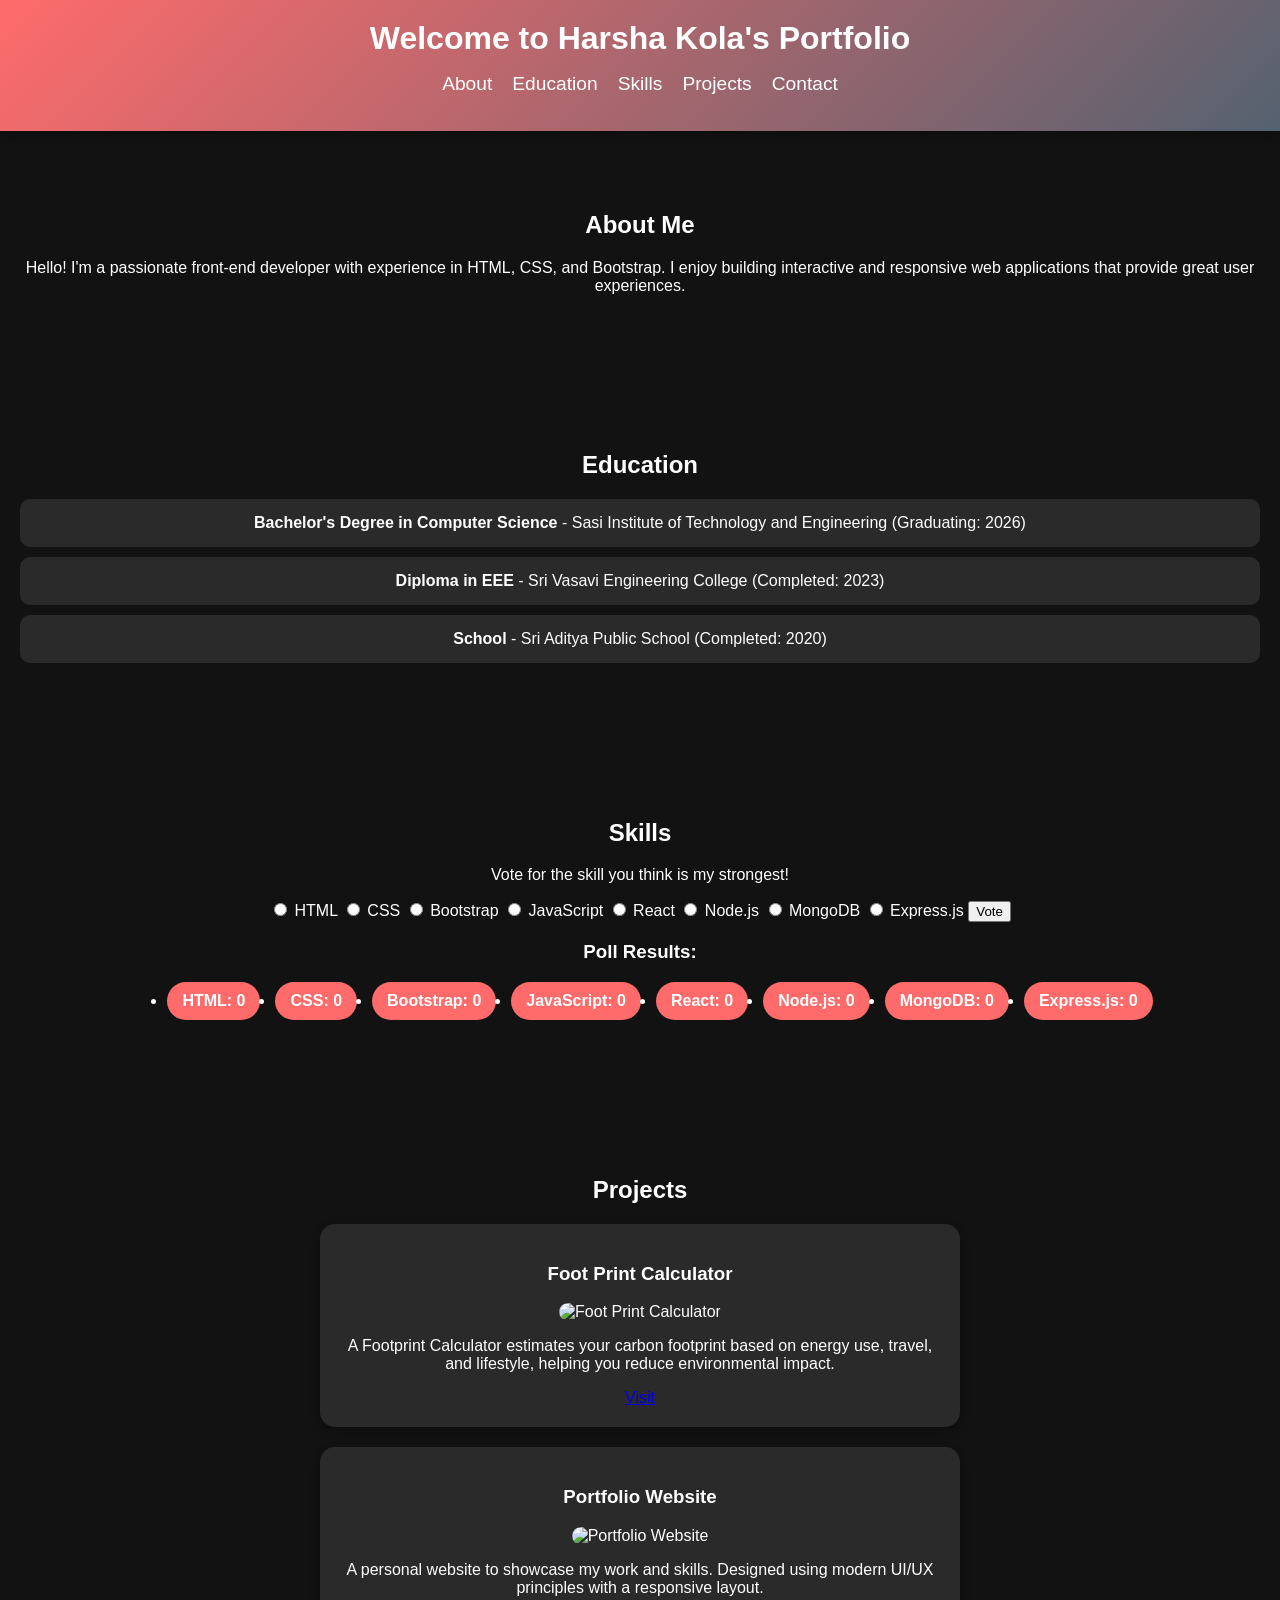
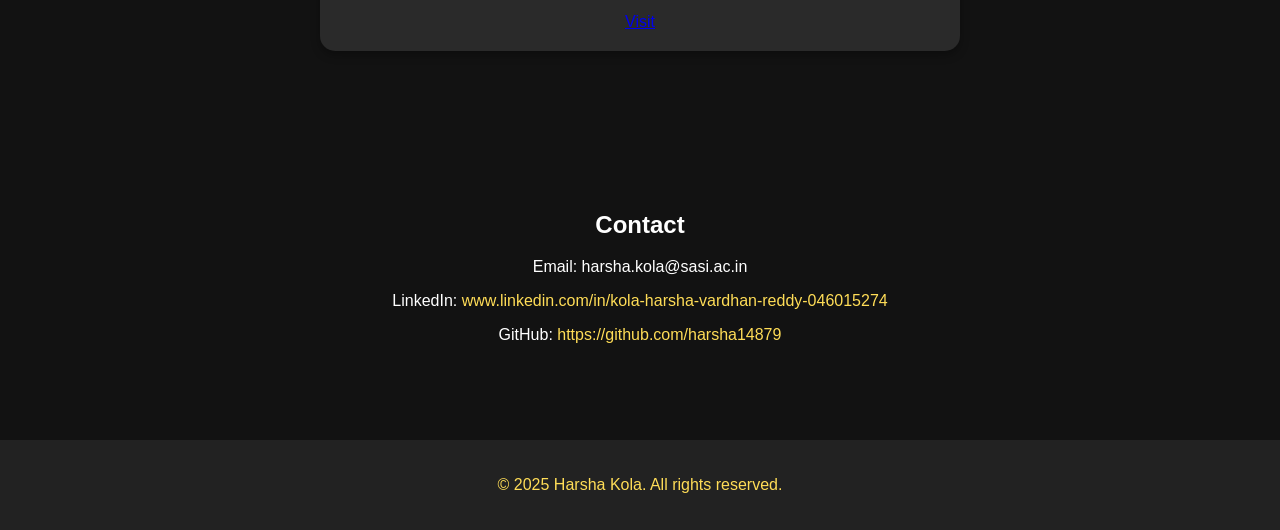
==== index.html @ f5963296 "Rename har1.html to index.html" ====
<!DOCTYPE html>
<html lang="en">
<head>
    <meta charset="UTF-8">
    <meta name="viewport" content="width=device-width, initial-scale=1.0">
    <title>My Portfolio</title>
    <link rel="stylesheet" href="styles.css">
</head>
<body>
    <header>
        <h1>Welcome to Harsha Kola's Portfolio</h1>
        <nav>
            <ul>
                <li><a href="#about">About</a></li>
                <li><a href="#education">Education</a></li>
                <li><a href="#skills">Skills</a></li>
                <li><a href="#projects">Projects</a></li>
                <li><a href="#contact">Contact</a></li>
            </ul>
        </nav>
    </header>
    
    <section id="about">
        <h2>About Me</h2>
        <p>Hello! I'm a passionate front-end developer with experience in HTML, CSS, and Bootstrap. I enjoy building interactive and responsive web applications that provide great user experiences.</p>
    </section>
    
    <section id="education">
        <h2>Education</h2>
        <ul>
            <li><strong>Bachelor's Degree in Computer Science</strong> - Sasi Institute of Technology and Engineering (Graduating: 2026)</li>
            <li><strong>Diploma in EEE</strong> - Sri Vasavi Engineering College (Completed: 2023)</li>
            <li><strong>School</strong> - Sri Aditya Public School (Completed: 2020)</li>
        </ul>
    </section>
    
    <section id="skills">
        <h2>Skills</h2>
        <p>Vote for the skill you think is my strongest!</p>
        <form id="pollForm">
            <label><input type="radio" name="skill" value="HTML"> HTML</label>
            <label><input type="radio" name="skill" value="CSS"> CSS</label>
            <label><input type="radio" name="skill" value="Bootstrap"> Bootstrap</label>
            <label><input type="radio" name="skill" value="JavaScript"> JavaScript</label>
            <label><input type="radio" name="skill" value="React"> React</label>
            <label><input type="radio" name="skill" value="Node.js"> Node.js</label>
            <label><input type="radio" name="skill" value="MongoDB"> MongoDB</label>
            <label><input type="radio" name="skill" value="Express.js"> Express.js</label>
            <button type="button" onclick="submitVote()">Vote</button>
        </form>        

        <h3>Poll Results:</h3>
        <ul id="pollResults">
            <li>HTML: <span id="htmlVotes">0</span></li>
            <li>CSS: <span id="cssVotes">0</span></li>
            <li>Bootstrap: <span id="bootstrapVotes">0</span></li>
            <li>JavaScript: <span id="jsVotes">0</span></li>
            <li>React: <span id="reactVotes">0</span></li>
            <li>Node.js: <span id="nodeVotes">0</span></li>
            <li>MongoDB: <span id="mongoVotes">0</span></li>
            <li>Express.js: <span id="expressVotes">0</span></li>
        </ul>
    </section>

    <section id="projects">
        <h2>Projects</h2>
        <div class="project">
            <h3>Foot Print Calculator</h3>
            <img src="https://www.shutterstock.com/image-vector/green-carbon-footprint-icon-concept-260nw-2359965375.jpg" alt="Foot Print Calculator" class="project-img">
            <p>A Footprint Calculator estimates your carbon footprint based on energy use, travel, and lifestyle, helping you reduce environmental impact.</p>
            <a href="https://harsha14879.github.io/foot-print-calculator/" target="_blank">Visit</a>
        </div>
        <div class="project">
            <h3>Portfolio Website</h3>
            <img src="https://encrypted-tbn0.gstatic.com/images?q=tbn:ANd9GcRYhC1KfwPnVA8dTUyGyoJMf_kJgfexHstLUQ&s" alt="Portfolio Website" class="project-img">
            <p>A personal website to showcase my work and skills. Designed using modern UI/UX principles with a responsive layout.</p>
            <a href="https://harsha14879.github.io/portfolio/" target="_blank">Visit</a>
        </div>
    </section>
    
    <section id="contact">
        <h2>Contact</h2>
        <p>Email: harsha.kola@sasi.ac.in</p>
        <p>LinkedIn: <a href="https://linkedin.com/in/kola-harsha-vardhan-reddy-046015274"> www.linkedin.com/in/kola-harsha-vardhan-reddy-046015274</a></p>
        <p>GitHub: <a href="https://github.com/harsha14879/portfolio"> https://github.com/harsha14879</a></p>
    </section>
    
    <footer>
        <p>&copy; 2025 Harsha Kola. All rights reserved.</p>
    </footer>

    <script>
        let votes = {
            "HTML": 0,
            "CSS": 0,
            "Bootstrap": 0,
            "JavaScript": 0,
            "React": 0,
            "Node.js": 0,
            "MongoDB": 0,
            "Express.js": 0
        };

        function submitVote() {
            let selectedSkill = document.querySelector('input[name="skill"]:checked');
            if (selectedSkill) {
                let skill = selectedSkill.value;
                votes[skill]++;
                updateResults();
            } else {
                alert("Please select a skill to vote!");
            }
        }

        function updateResults() {
            for (let skill in votes) {
                document.getElementById(skill.toLowerCase() + "Votes").textContent = votes[skill];
            }
        }
    </script>
</body>
</html>
---- styles.css ----
/* Global Styles */
body {
    font-family: 'Poppins', sans-serif;
    margin: 0;
    padding: 0;
    background-color: #121212;
    color: #fff;
}

/* Header */
header {
    background: linear-gradient(135deg, #ff6b6b, #556270);
    padding: 20px;
    text-align: center;
    box-shadow: 0 4px 10px rgba(0, 0, 0, 0.3);
}

header h1 {
    margin: 0;
    font-size: 2rem;
    font-weight: bold;
}

/* Navigation */
nav ul {
    list-style: none;
    padding: 0;
    display: flex;
    justify-content: center;
    gap: 20px;
}

nav ul li {
    display: inline;
}

nav ul li a {
    text-decoration: none;
    color: #fff;
    font-size: 1.2rem;
    transition: 0.3s ease-in-out;
}

nav ul li a:hover {
    color: #ffdd57;
}

/* Sections */
section {
    padding: 60px 20px;
    text-align: center;
}

/* About Section */
.profile-img {
    width: 150px;
    height: 150px;
    border-radius: 50%;
    box-shadow: 0 0 15px rgba(255, 255, 255, 0.3);
}

/* Education */
#education ul {
    list-style: none;
    padding: 0;
}

#education li {
    background: rgba(255, 255, 255, 0.1);
    padding: 15px;
    margin: 10px 0;
    border-radius: 10px;
}

/* Skills */
#skills ul {
    display: flex;
    flex-wrap: wrap;
    justify-content: center;
    gap: 15px;
}

#skills li {
    background: #ff6b6b;
    padding: 10px 15px;
    border-radius: 20px;
    font-weight: bold;
}

/* Projects */
.project {
    background: rgba(255, 255, 255, 0.1);
    padding: 20px;
    margin: 20px auto;
    border-radius: 15px;
    max-width: 600px;
    box-shadow: 0 4px 10px rgba(0, 0, 0, 0.3);
    transition: transform 0.3s ease-in-out;
}

.project:hover {
    transform: scale(1.05);
}

.project-img {
    width: 100%;
    border-radius: 10px;
}

/* Contact */
#contact a {
    color: #ffdd57;
    text-decoration: none;
}

#contact a:hover {
    text-decoration: underline;
}

/* Footer */
footer {
    text-align: center;
    padding: 20px;
    background: #222;
    color: #ffdd57;
    margin-top: 20px;
}
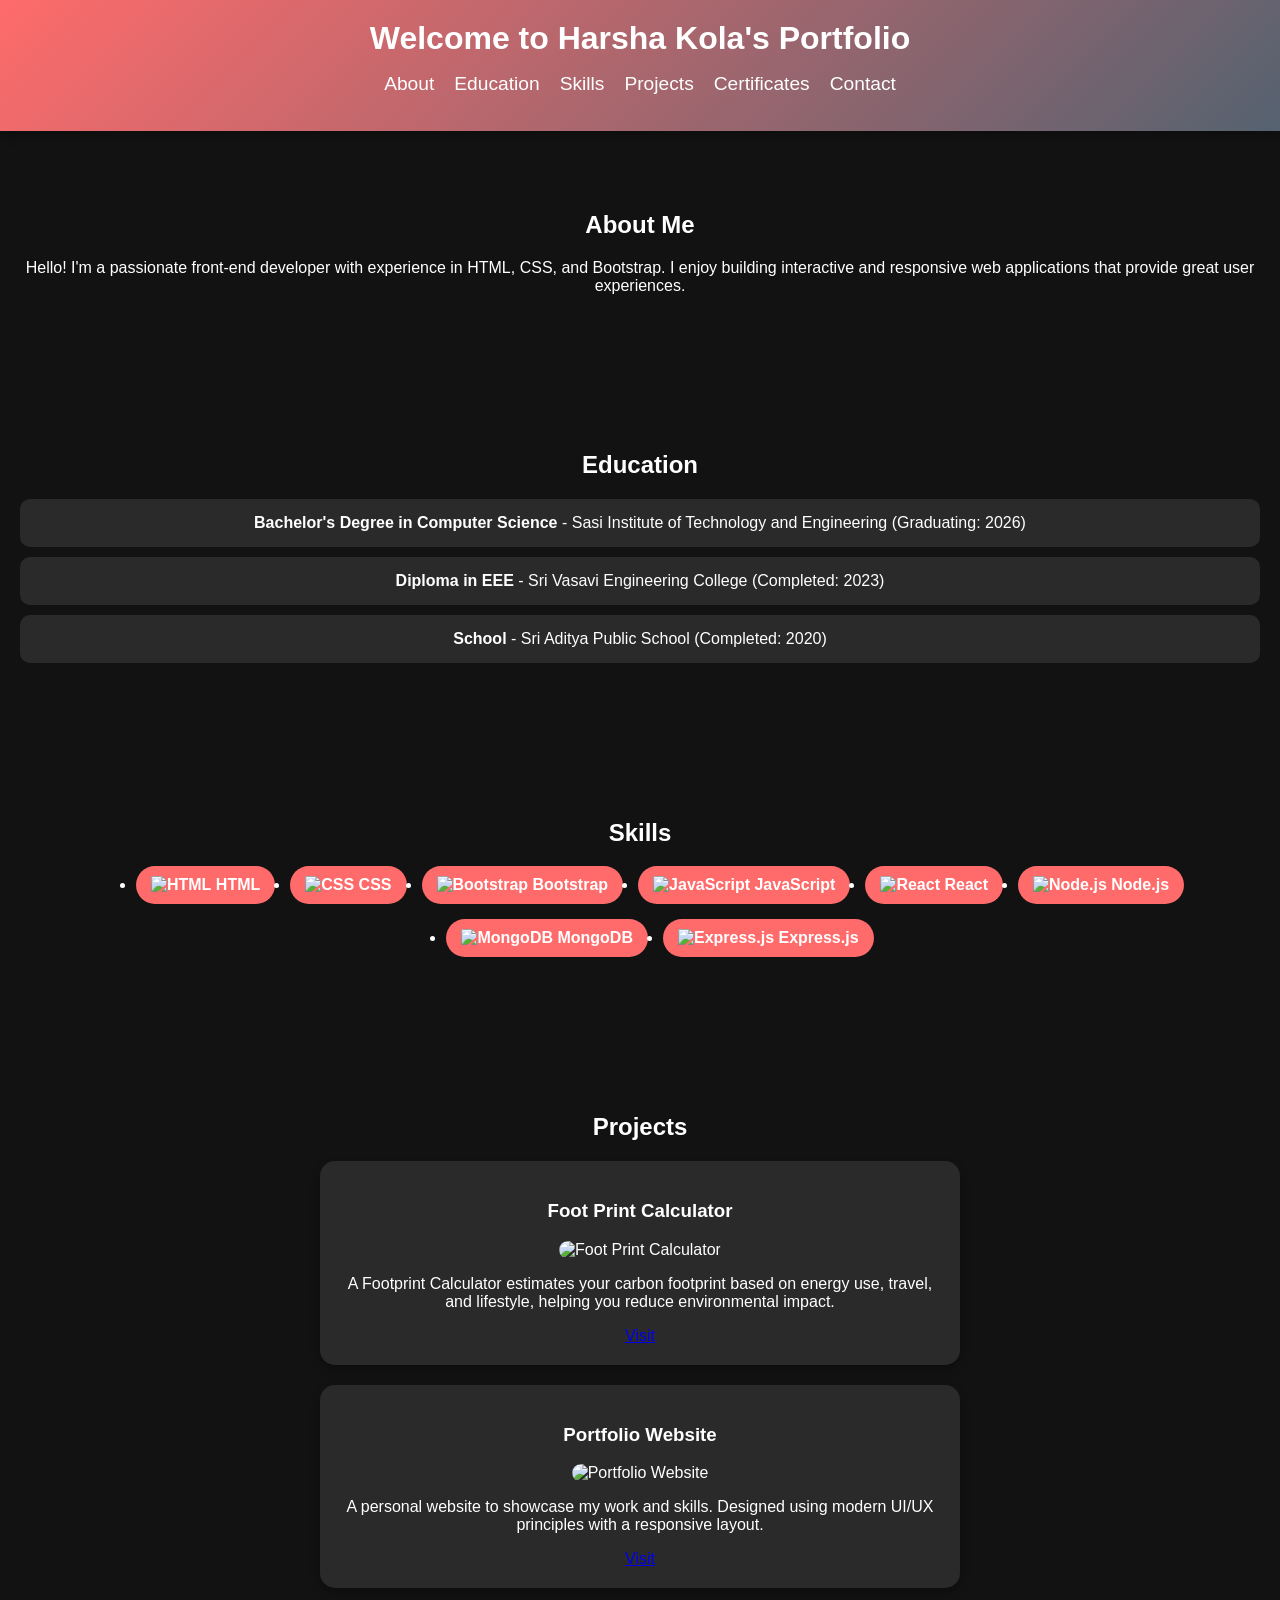
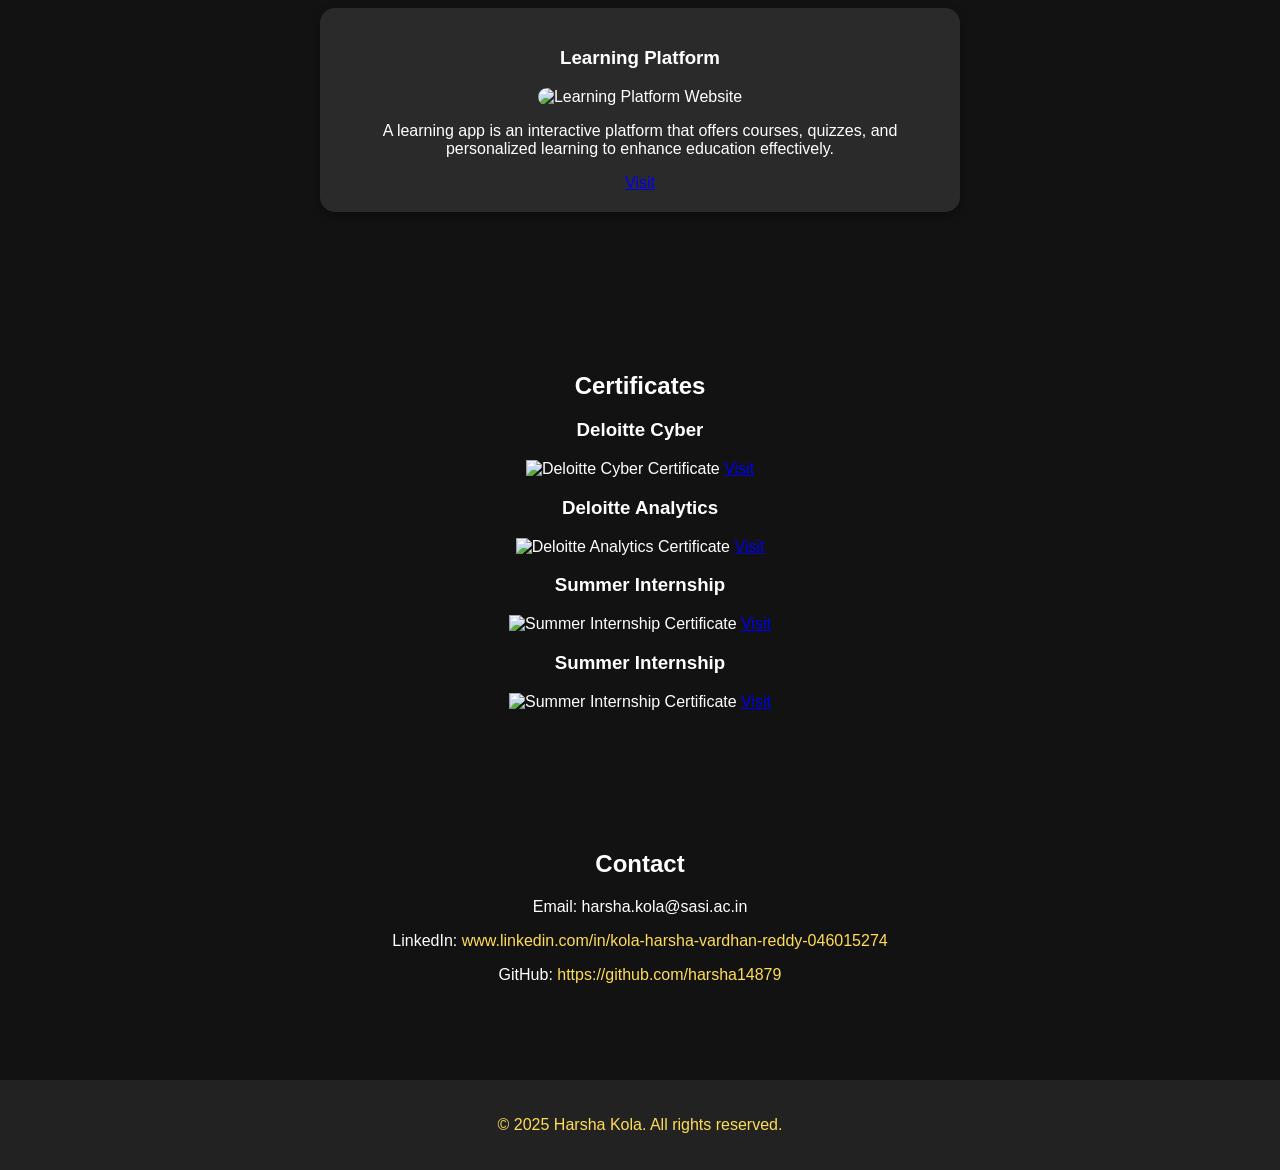
==== commit 43f506fa: "Update index.html" ====
--- a/index.html
+++ b/index.html
@@ -15,16 +15,16 @@
                 <li><a href="#education">Education</a></li>
                 <li><a href="#skills">Skills</a></li>
                 <li><a href="#projects">Projects</a></li>
+                <li><a href="#certificates">Certificates</a></li>
                 <li><a href="#contact">Contact</a></li>
             </ul>
         </nav>
     </header>
-    
     <section id="about">
         <h2>About Me</h2>
-        <p>Hello! I'm a passionate front-end developer with experience in HTML, CSS, and Bootstrap. I enjoy building interactive and responsive web applications that provide great user experiences.</p>
+            <p>Hello! I'm a passionate front-end developer with experience in HTML, CSS, and Bootstrap. I enjoy building interactive and responsive web applications that provide great user experiences.</p>
+        </div>
     </section>
-    
     <section id="education">
         <h2>Education</h2>
         <ul>
@@ -36,29 +36,15 @@
     
     <section id="skills">
         <h2>Skills</h2>
-        <p>Vote for the skill you think is my strongest!</p>
-        <form id="pollForm">
-            <label><input type="radio" name="skill" value="HTML"> HTML</label>
-            <label><input type="radio" name="skill" value="CSS"> CSS</label>
-            <label><input type="radio" name="skill" value="Bootstrap"> Bootstrap</label>
-            <label><input type="radio" name="skill" value="JavaScript"> JavaScript</label>
-            <label><input type="radio" name="skill" value="React"> React</label>
-            <label><input type="radio" name="skill" value="Node.js"> Node.js</label>
-            <label><input type="radio" name="skill" value="MongoDB"> MongoDB</label>
-            <label><input type="radio" name="skill" value="Express.js"> Express.js</label>
-            <button type="button" onclick="submitVote()">Vote</button>
-        </form>        
-
-        <h3>Poll Results:</h3>
-        <ul id="pollResults">
-            <li>HTML: <span id="htmlVotes">0</span></li>
-            <li>CSS: <span id="cssVotes">0</span></li>
-            <li>Bootstrap: <span id="bootstrapVotes">0</span></li>
-            <li>JavaScript: <span id="jsVotes">0</span></li>
-            <li>React: <span id="reactVotes">0</span></li>
-            <li>Node.js: <span id="nodeVotes">0</span></li>
-            <li>MongoDB: <span id="mongoVotes">0</span></li>
-            <li>Express.js: <span id="expressVotes">0</span></li>
+        <ul>
+            <li><img src="https://cdn-icons-png.flaticon.com/128/174/174854.png" alt="HTML" width="24"> HTML</li>
+            <li><img src="https://cdn-icons-png.flaticon.com/128/732/732190.png" alt="CSS" width="24"> CSS</li>
+            <li><img src="https://cdn-icons-png.flaticon.com/128/5968/5968672.png" alt="Bootstrap" width="24"> Bootstrap</li>
+            <li><img src="https://cdn-icons-png.flaticon.com/128/5968/5968292.png" alt="JavaScript" width="24"> JavaScript</li>
+            <li><img src="https://cdn-icons-png.flaticon.com/128/1126/1126012.png" alt="React" width="24"> React</li>
+            <li><img src="https://cdn-icons-png.flaticon.com/128/919/919825.png" alt="Node.js" width="24"> Node.js</li>
+            <li><img src="https://cdn-icons-png.flaticon.com/128/919/919836.png" alt="MongoDB" width="24"> MongoDB</li>
+            <li><img src="https://cdn-icons-png.flaticon.com/128/919/919831.png" alt="Express.js" width="24"> Express.js</li>
         </ul>
     </section>
 
@@ -66,7 +52,7 @@
         <h2>Projects</h2>
         <div class="project">
             <h3>Foot Print Calculator</h3>
-            <img src="https://www.shutterstock.com/image-vector/green-carbon-footprint-icon-concept-260nw-2359965375.jpg" alt="Foot Print Calculator" class="project-img">
+            <img src="https://encrypted-tbn0.gstatic.com/images?q=tbn:ANd9GcSkZ1sYY1RWsCa_be3Pa0Ir2on6LVzsFX6Sag&s" alt="Foot Print Calculator" class="project-img">
             <p>A Footprint Calculator estimates your carbon footprint based on energy use, travel, and lifestyle, helping you reduce environmental impact.</p>
             <a href="https://harsha14879.github.io/foot-print-calculator/" target="_blank">Visit</a>
         </div>
@@ -76,7 +62,42 @@
             <p>A personal website to showcase my work and skills. Designed using modern UI/UX principles with a responsive layout.</p>
             <a href="https://harsha14879.github.io/portfolio/" target="_blank">Visit</a>
         </div>
+        <div class="project">
+            <h3>Learning Platform</h3>
+            <img src="https://img.freepik.com/free-photo/learning-education-ideas-insight-intelligence-study-concept_53876-120116.jpg" alt="Learning Platform Website" class="project-img">
+            <p>A learning app is an interactive platform that offers courses, quizzes, and personalized learning to enhance education effectively.</p>
+            <a href="https://harsha14879.github.io/Learning-platform/" target="_blank">Visit</a>
+        </div>
     </section>
+
+    <section id="certificates">
+        <h2>Certificates</h2>
+        <div class="certificates-container">
+            <div class="certificate">
+                <h3>Deloitte Cyber</h3>
+                <img src="https://encrypted-tbn0.gstatic.com/images?q=tbn:ANd9GcSve8-n3XDbxjbH9qwcifPHAv6G29H_rjuezVRIMdeXqQKHNYSDKbj6HxihZzXVBPsy-yw&usqp=CAU" 
+                     alt="Deloitte Cyber Certificate">
+                <a href="https://ik.imagekit.io/yepz3scok/deloite1.pdf?updatedAt=1741875025317" target="_blank">Visit</a>
+            </div>
+            <div class="certificate">
+                <h3>Deloitte Analytics</h3>
+                <img src="https://encrypted-tbn0.gstatic.com/images?q=tbn:ANd9GcSve8-n3XDbxjbH9qwcifPHAv6G29H_rjuezVRIMdeXqQKHNYSDKbj6HxihZzXVBPsy-yw&usqp=CAU" alt="Deloitte Analytics Certificate">
+                <a href="https://ik.imagekit.io/yepz3scok/deloite2.pdf?updatedAt=1741875517063" target="_blank">Visit</a>
+            </div>
+            <div class="certificate">
+                <h3>Summer Internship</h3>
+                <img src="https://encrypted-tbn0.gstatic.com/images?q=tbn:ANd9GcRz24yD6ezWnslAXcZadOOiNMW5bC8b0AbPlQ&s" alt="Summer Internship Certificate">
+                <a href="https://ik.imagekit.io/yepz3scok/Kola%20%20Harsha%20Vardhan%20%20Reddy%20%20839003.pdf?updatedAt=1741876337825" target="_blank">Visit</a>
+            </div>
+            <div class="certificate">
+                <h3>Summer Internship</h3>
+                <img src="https://encrypted-tbn0.gstatic.com/images?q=tbn:ANd9GcRz24yD6ezWnslAXcZadOOiNMW5bC8b0AbPlQ&s" alt="Summer Internship Certificate">
+                <a href="https://ik.imagekit.io/yepz3scok/Kola%20%20Harsha%20Vardhan%20%20Reddy%20%20943315.pdf?updatedAt=1741876313204" target="_blank">Visit</a>
+            </div>
+        </div>
+    </section>
+    
+    
     
     <section id="contact">
         <h2>Contact</h2>
@@ -88,35 +109,5 @@
     <footer>
         <p>&copy; 2025 Harsha Kola. All rights reserved.</p>
     </footer>
-
-    <script>
-        let votes = {
-            "HTML": 0,
-            "CSS": 0,
-            "Bootstrap": 0,
-            "JavaScript": 0,
-            "React": 0,
-            "Node.js": 0,
-            "MongoDB": 0,
-            "Express.js": 0
-        };
-
-        function submitVote() {
-            let selectedSkill = document.querySelector('input[name="skill"]:checked');
-            if (selectedSkill) {
-                let skill = selectedSkill.value;
-                votes[skill]++;
-                updateResults();
-            } else {
-                alert("Please select a skill to vote!");
-            }
-        }
-
-        function updateResults() {
-            for (let skill in votes) {
-                document.getElementById(skill.toLowerCase() + "Votes").textContent = votes[skill];
-            }
-        }
-    </script>
 </body>
 </html>
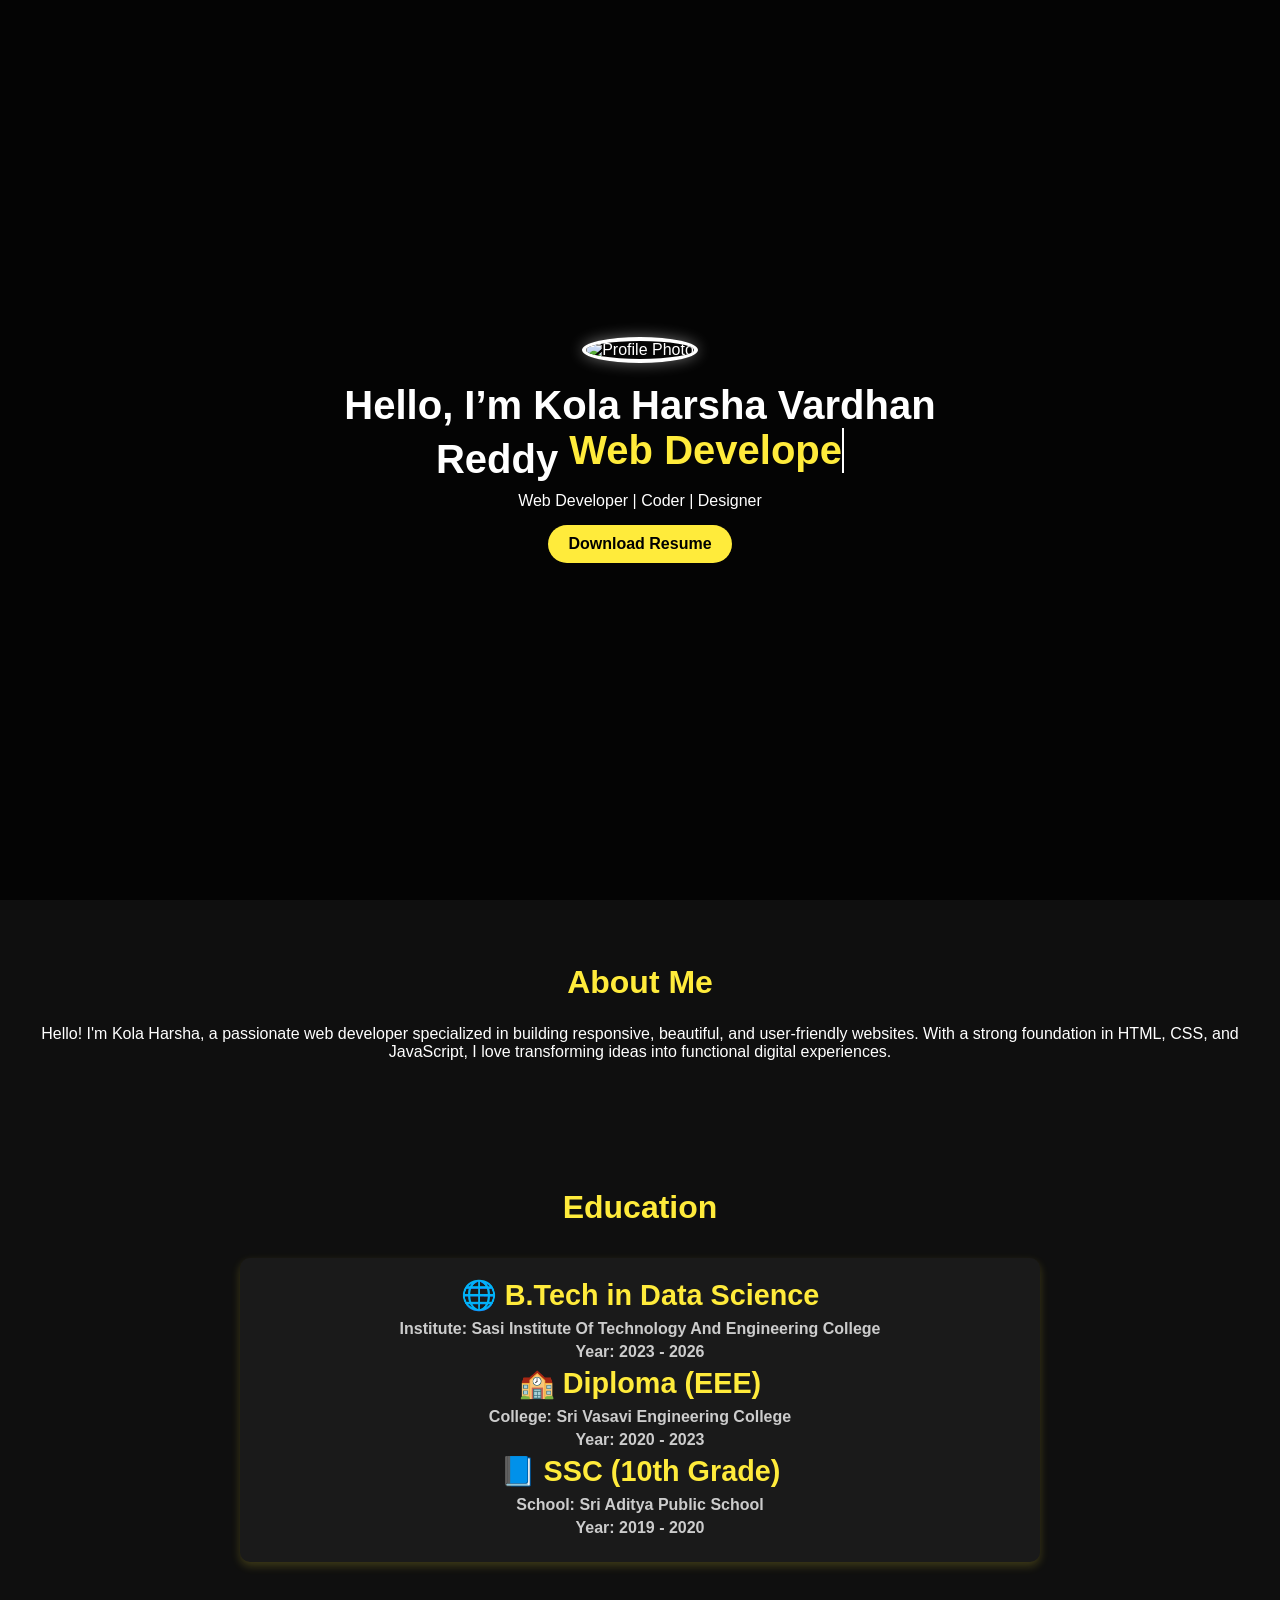
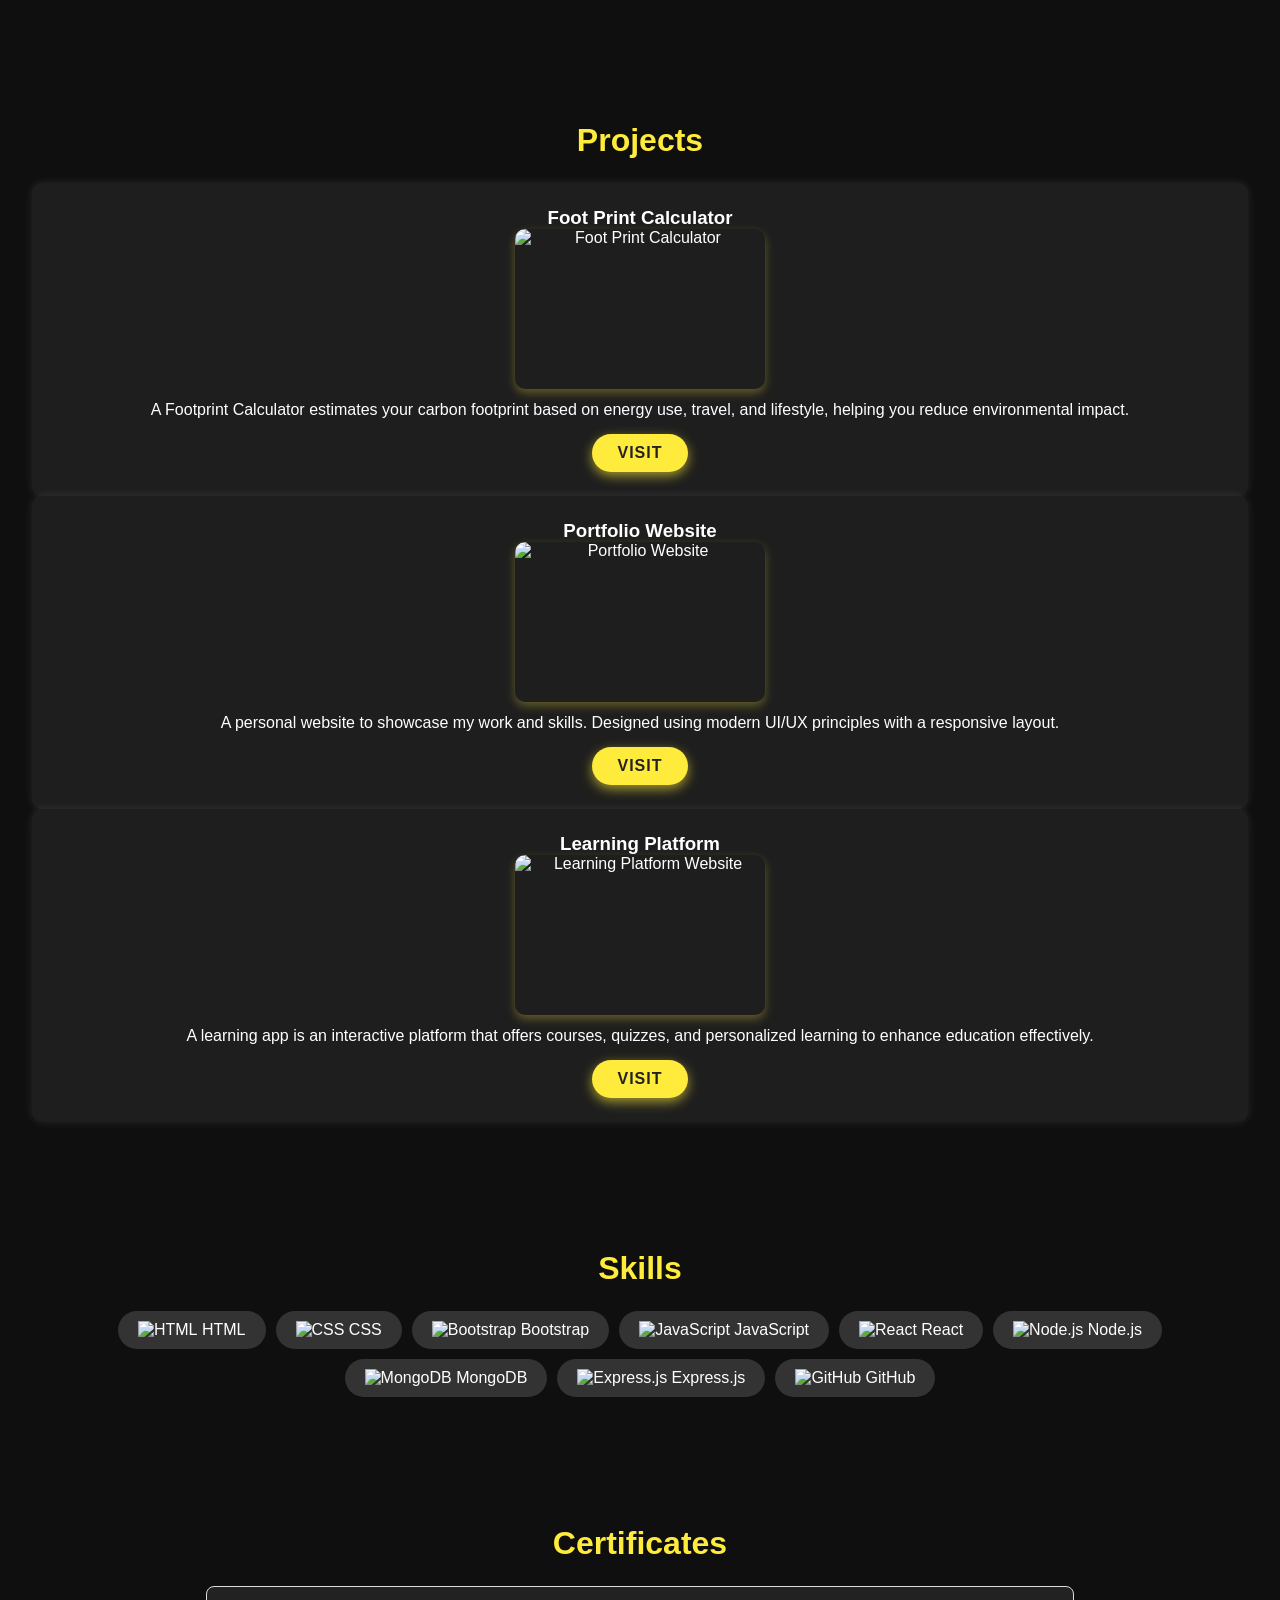
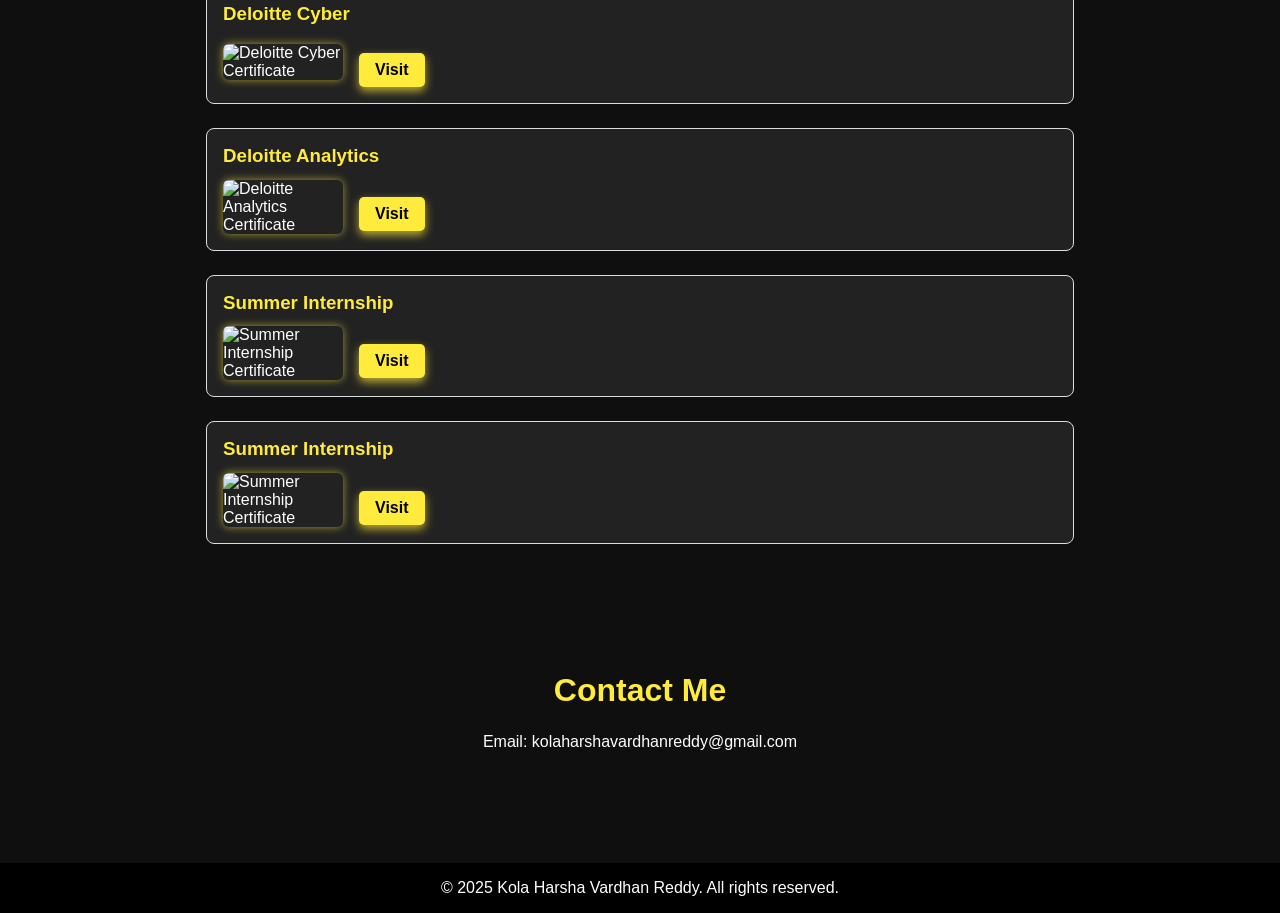
==== commit b0b1ae3d: "Add files via upload" ====
--- a/index.html
+++ b/index.html
@@ -1,113 +1,160 @@
-<!DOCTYPE html>
-<html lang="en">
-<head>
-    <meta charset="UTF-8">
-    <meta name="viewport" content="width=device-width, initial-scale=1.0">
-    <title>My Portfolio</title>
-    <link rel="stylesheet" href="styles.css">
-</head>
-<body>
-    <header>
-        <h1>Welcome to Harsha Kola's Portfolio</h1>
-        <nav>
-            <ul>
-                <li><a href="#about">About</a></li>
-                <li><a href="#education">Education</a></li>
-                <li><a href="#skills">Skills</a></li>
-                <li><a href="#projects">Projects</a></li>
-                <li><a href="#certificates">Certificates</a></li>
-                <li><a href="#contact">Contact</a></li>
-            </ul>
-        </nav>
-    </header>
-    <section id="about">
-        <h2>About Me</h2>
-            <p>Hello! I'm a passionate front-end developer with experience in HTML, CSS, and Bootstrap. I enjoy building interactive and responsive web applications that provide great user experiences.</p>
-        </div>
-    </section>
-    <section id="education">
-        <h2>Education</h2>
-        <ul>
-            <li><strong>Bachelor's Degree in Computer Science</strong> - Sasi Institute of Technology and Engineering (Graduating: 2026)</li>
-            <li><strong>Diploma in EEE</strong> - Sri Vasavi Engineering College (Completed: 2023)</li>
-            <li><strong>School</strong> - Sri Aditya Public School (Completed: 2020)</li>
-        </ul>
-    </section>
-    
-    <section id="skills">
-        <h2>Skills</h2>
-        <ul>
-            <li><img src="https://cdn-icons-png.flaticon.com/128/174/174854.png" alt="HTML" width="24"> HTML</li>
-            <li><img src="https://cdn-icons-png.flaticon.com/128/732/732190.png" alt="CSS" width="24"> CSS</li>
-            <li><img src="https://cdn-icons-png.flaticon.com/128/5968/5968672.png" alt="Bootstrap" width="24"> Bootstrap</li>
-            <li><img src="https://cdn-icons-png.flaticon.com/128/5968/5968292.png" alt="JavaScript" width="24"> JavaScript</li>
-            <li><img src="https://cdn-icons-png.flaticon.com/128/1126/1126012.png" alt="React" width="24"> React</li>
-            <li><img src="https://cdn-icons-png.flaticon.com/128/919/919825.png" alt="Node.js" width="24"> Node.js</li>
-            <li><img src="https://cdn-icons-png.flaticon.com/128/919/919836.png" alt="MongoDB" width="24"> MongoDB</li>
-            <li><img src="https://cdn-icons-png.flaticon.com/128/919/919831.png" alt="Express.js" width="24"> Express.js</li>
-        </ul>
-    </section>
-
-    <section id="projects">
-        <h2>Projects</h2>
-        <div class="project">
-            <h3>Foot Print Calculator</h3>
-            <img src="https://encrypted-tbn0.gstatic.com/images?q=tbn:ANd9GcSkZ1sYY1RWsCa_be3Pa0Ir2on6LVzsFX6Sag&s" alt="Foot Print Calculator" class="project-img">
-            <p>A Footprint Calculator estimates your carbon footprint based on energy use, travel, and lifestyle, helping you reduce environmental impact.</p>
-            <a href="https://harsha14879.github.io/foot-print-calculator/" target="_blank">Visit</a>
-        </div>
-        <div class="project">
-            <h3>Portfolio Website</h3>
-            <img src="https://encrypted-tbn0.gstatic.com/images?q=tbn:ANd9GcRYhC1KfwPnVA8dTUyGyoJMf_kJgfexHstLUQ&s" alt="Portfolio Website" class="project-img">
-            <p>A personal website to showcase my work and skills. Designed using modern UI/UX principles with a responsive layout.</p>
-            <a href="https://harsha14879.github.io/portfolio/" target="_blank">Visit</a>
-        </div>
-        <div class="project">
-            <h3>Learning Platform</h3>
-            <img src="https://img.freepik.com/free-photo/learning-education-ideas-insight-intelligence-study-concept_53876-120116.jpg" alt="Learning Platform Website" class="project-img">
-            <p>A learning app is an interactive platform that offers courses, quizzes, and personalized learning to enhance education effectively.</p>
-            <a href="https://harsha14879.github.io/Learning-platform/" target="_blank">Visit</a>
-        </div>
-    </section>
-
-    <section id="certificates">
-        <h2>Certificates</h2>
-        <div class="certificates-container">
-            <div class="certificate">
-                <h3>Deloitte Cyber</h3>
-                <img src="https://encrypted-tbn0.gstatic.com/images?q=tbn:ANd9GcSve8-n3XDbxjbH9qwcifPHAv6G29H_rjuezVRIMdeXqQKHNYSDKbj6HxihZzXVBPsy-yw&usqp=CAU" 
-                     alt="Deloitte Cyber Certificate">
-                <a href="https://ik.imagekit.io/yepz3scok/deloite1.pdf?updatedAt=1741875025317" target="_blank">Visit</a>
-            </div>
-            <div class="certificate">
-                <h3>Deloitte Analytics</h3>
-                <img src="https://encrypted-tbn0.gstatic.com/images?q=tbn:ANd9GcSve8-n3XDbxjbH9qwcifPHAv6G29H_rjuezVRIMdeXqQKHNYSDKbj6HxihZzXVBPsy-yw&usqp=CAU" alt="Deloitte Analytics Certificate">
-                <a href="https://ik.imagekit.io/yepz3scok/deloite2.pdf?updatedAt=1741875517063" target="_blank">Visit</a>
-            </div>
-            <div class="certificate">
-                <h3>Summer Internship</h3>
-                <img src="https://encrypted-tbn0.gstatic.com/images?q=tbn:ANd9GcRz24yD6ezWnslAXcZadOOiNMW5bC8b0AbPlQ&s" alt="Summer Internship Certificate">
-                <a href="https://ik.imagekit.io/yepz3scok/Kola%20%20Harsha%20Vardhan%20%20Reddy%20%20839003.pdf?updatedAt=1741876337825" target="_blank">Visit</a>
-            </div>
-            <div class="certificate">
-                <h3>Summer Internship</h3>
-                <img src="https://encrypted-tbn0.gstatic.com/images?q=tbn:ANd9GcRz24yD6ezWnslAXcZadOOiNMW5bC8b0AbPlQ&s" alt="Summer Internship Certificate">
-                <a href="https://ik.imagekit.io/yepz3scok/Kola%20%20Harsha%20Vardhan%20%20Reddy%20%20943315.pdf?updatedAt=1741876313204" target="_blank">Visit</a>
-            </div>
-        </div>
-    </section>
-    
-    
-    
-    <section id="contact">
-        <h2>Contact</h2>
-        <p>Email: harsha.kola@sasi.ac.in</p>
-        <p>LinkedIn: <a href="https://linkedin.com/in/kola-harsha-vardhan-reddy-046015274"> www.linkedin.com/in/kola-harsha-vardhan-reddy-046015274</a></p>
-        <p>GitHub: <a href="https://github.com/harsha14879/portfolio"> https://github.com/harsha14879</a></p>
-    </section>
-    
-    <footer>
-        <p>&copy; 2025 Harsha Kola. All rights reserved.</p>
-    </footer>
-</body>
-</html>
+<!DOCTYPE html>
+<html lang="en">
+<head>
+  <meta charset="UTF-8" />
+  <meta name="viewport" content="width=device-width, initial-scale=1.0" />
+  <title>Kola Harsha Vardhan Reddy - Portfolio</title>
+  <link rel="stylesheet" href="style.css" />
+</head>
+<body>
+  <div class="hero-section">
+    <div class="overlay"></div>
+    <div class="hero-content">
+      <img src="https://ik.imagekit.io/yepz3scok/harsha123.jpg?updatedAt=1748940274194" alt="Profile Photo" class="profile-photo" />
+      <h1>Hello, I’m Kola Harsha Vardhan Reddy <span id="typewriter-text"></span></h1>
+      <p>Web Developer | Coder | Designer</p>
+      <a href="https://ik.imagekit.io/yepz3scok/kola%20harsha%20resume.pdf?updatedAt=1749188012137" download class="btn">Download Resume</a>
+    </div>
+  </div>
+
+  <section class="fade-in-section" id="about">
+    <h2>About Me</h2>
+    <p>Hello! I'm Kola Harsha, a passionate web developer specialized in building responsive, beautiful, and user-friendly websites. With a strong foundation in HTML, CSS, and JavaScript, I love transforming ideas into functional digital experiences.</p>
+  </section>
+
+  <!-- Education Section -->
+  <section class="fade-in-section" id="education">
+    <h2>Education</h2>
+    <div class="education-details">
+      <h3>🌐 B.Tech in Data Science</h3>
+      <p><strong>Institute:</strong> Sasi Institute Of Technology And Engineering College</p>
+      <p><strong>Year:</strong> 2023 - 2026</p>
+
+      <h3>🏫 Diploma (EEE)</h3>
+      <p><strong>College:</strong> Sri Vasavi Engineering College</p>
+      <p><strong>Year:</strong> 2020 - 2023</p>
+
+      <h3>📘 SSC (10th Grade)</h3>
+      <p><strong>School:</strong> Sri Aditya Public School</p>
+      <p><strong>Year:</strong> 2019 - 2020</p>
+    </div>
+  </section>
+
+  <section class="fade-in-section" id="projects">
+    <h2>Projects</h2>
+
+    <div class="project-card">
+      <h3>Foot Print Calculator</h3>
+      <img src="https://encrypted-tbn0.gstatic.com/images?q=tbn:ANd9GcSkZ1sYY1RWsCa_be3Pa0Ir2on6LVzsFX6Sag&s" alt="Foot Print Calculator" class="project-img" />
+      <p>A Footprint Calculator estimates your carbon footprint based on energy use, travel, and lifestyle, helping you reduce environmental impact.</p>
+      <div class="project-links">
+        <a href="https://harsha14879.github.io/foot-print-calculator/" target="_blank" class="btn">Visit</a>
+      </div>
+    </div>
+
+    <div class="project-card">
+      <h3>Portfolio Website</h3>
+      <img src="https://encrypted-tbn0.gstatic.com/images?q=tbn:ANd9GcRYhC1KfwPnVA8dTUyGyoJMf_kJgfexHstLUQ&s" alt="Portfolio Website" class="project-img" />
+      <p>A personal website to showcase my work and skills. Designed using modern UI/UX principles with a responsive layout.</p>
+      <div class="project-links">
+        <a href="https://harsha14879.github.io/portfolio/" target="_blank" class="btn">Visit</a>
+      </div>
+    </div>
+
+    <div class="project-card">
+      <h3>Learning Platform</h3>
+      <img src="https://img.freepik.com/free-photo/learning-education-ideas-insight-intelligence-study-concept_53876-120116.jpg" alt="Learning Platform Website" class="project-img" />
+      <p>A learning app is an interactive platform that offers courses, quizzes, and personalized learning to enhance education effectively.</p>
+      <div class="project-links">
+        <a href="https://harsha14879.github.io/Learning-platform/" target="_blank" class="btn">Visit</a>
+      </div>
+    </div>
+  </section>
+
+  <section class="fade-in-section" id="skills">
+    <h2>Skills</h2>
+    <ul class="skills-list">
+      <li><img src="https://cdn-icons-png.flaticon.com/128/174/174854.png" alt="HTML" width="24" /> HTML</li>
+      <li><img src="https://cdn-icons-png.flaticon.com/128/732/732190.png" alt="CSS" width="24" /> CSS</li>
+      <li><img src="https://cdn-icons-png.flaticon.com/128/5968/5968672.png" alt="Bootstrap" width="24" /> Bootstrap</li>
+      <li><img src="https://cdn-icons-png.flaticon.com/128/5968/5968292.png" alt="JavaScript" width="24" /> JavaScript</li>
+      <li><img src="https://cdn-icons-png.flaticon.com/128/1126/1126012.png" alt="React" width="24" /> React</li>
+      <li><img src="https://cdn-icons-png.flaticon.com/128/919/919825.png" alt="Node.js" width="24" /> Node.js</li>
+      <li><img src="https://cdn-icons-png.flaticon.com/128/919/919836.png" alt="MongoDB" width="24" /> MongoDB</li>
+      <li><img src="https://cdn-icons-png.flaticon.com/128/919/919831.png" alt="Express.js" width="24" /> Express.js</li>
+      <li><img src="https://cdn-icons-png.flaticon.com/128/733/733553.png" alt="GitHub" width="24" /> GitHub</li>
+    </ul>
+  </section>
+
+  <section class="fade-in-section" id="certificates">
+    <h2>Certificates</h2>
+    <div class="certificates-container">
+      <div class="certificate">
+        <h3>Deloitte Cyber</h3>
+        <div class="certificate-content">
+          <img src="https://encrypted-tbn0.gstatic.com/images?q=tbn:ANd9GcSve8-n3XDbxjbH9qwcifPHAv6G29H_rjuezVRIMdeXqQKHNYSDKbj6HxihZzXVBPsy-yw&usqp=CAU" alt="Deloitte Cyber Certificate" />
+          <a href="https://ik.imagekit.io/yepz3scok/deloite1.pdf?updatedAt=1741875025317" target="_blank" class="btn">Visit</a>
+        </div>
+      </div>
+
+      <div class="certificate">
+        <h3>Deloitte Analytics</h3>
+        <div class="certificate-content">
+          <img src="https://encrypted-tbn0.gstatic.com/images?q=tbn:ANd9GcSve8-n3XDbxjbH9qwcifPHAv6G29H_rjuezVRIMdeXqQKHNYSDKbj6HxihZzXVBPsy-yw&usqp=CAU" alt="Deloitte Analytics Certificate" />
+          <a href="https://ik.imagekit.io/yepz3scok/deloite2.pdf?updatedAt=1741875517063" target="_blank" class="btn">Visit</a>
+        </div>
+      </div>
+
+      <div class="certificate">
+        <h3>Summer Internship</h3>
+        <div class="certificate-content">
+          <img src="https://encrypted-tbn0.gstatic.com/images?q=tbn:ANd9GcRz24yD6ezWnslAXcZadOOiNMW5bC8b0AbPlQ&s" alt="Summer Internship Certificate" />
+          <a href="https://ik.imagekit.io/yepz3scok/Kola%20%20Harsha%20Vardhan%20%20Reddy%20%20839003.pdf?updatedAt=1741876337825" target="_blank" class="btn">Visit</a>
+        </div>
+      </div>
+
+      <div class="certificate">
+        <h3>Summer Internship</h3>
+        <div class="certificate-content">
+          <img src="https://encrypted-tbn0.gstatic.com/images?q=tbn:ANd9GcRz24yD6ezWnslAXcZadOOiNMW5bC8b0AbPlQ&s" alt="Summer Internship Certificate" />
+          <a href="https://ik.imagekit.io/yepz3scok/Kola%20%20Harsha%20Vardhan%20%20Reddy%20%20943315.pdf?updatedAt=1741876313204" target="_blank" class="btn">Visit</a>
+        </div>
+      </div>
+    </div>
+  </section>
+
+  <section class="fade-in-section" id="contact">
+    <h2>Contact Me</h2>
+    <p>Email: kolaharshavardhanreddy@gmail.com</p>
+  </section>
+
+  <footer>
+    <p>&copy; 2025 Kola Harsha Vardhan Reddy. All rights reserved.</p>
+  </footer>
+
+  <script>
+    const text = "Web Developer";
+    let index = 0;
+    const speed = 150;
+    function typeWriter() {
+      if (index < text.length) {
+        document.getElementById("typewriter-text").innerHTML += text.charAt(index);
+        index++;
+        setTimeout(typeWriter, speed);
+      }
+    }
+    window.onload = typeWriter;
+
+    const sections = document.querySelectorAll('.fade-in-section');
+    const observer = new IntersectionObserver(entries => {
+      entries.forEach(entry => {
+        if (entry.isIntersecting) {
+          entry.target.classList.add('visible');
+        }
+      });
+    }, { threshold: 0.1 });
+
+    sections.forEach(section => observer.observe(section));
+  </script>
+</body>
+</html>
--- a/style.css
+++ b/style.css
@@ -0,0 +1,292 @@
+/* Reset and base styling */
+* {
+  margin: 0;
+  padding: 0;
+  box-sizing: border-box;
+}
+
+body, html {
+  font-family: 'Segoe UI', Tahoma, sans-serif;
+  background-color: #0f0f0f;
+  color: white;
+  scroll-behavior: smooth;
+}
+
+a {
+  text-decoration: none;
+  color: inherit;
+}
+
+/* Education Details */
+.education-details {
+  max-width: 800px;
+  margin: 2rem auto;
+  padding: 20px 30px;
+  background-color: #1a1a1a;  /* Dark background for contrast */
+  border-radius: 10px;
+  box-shadow: 0 4px 10px rgba(255, 235, 59, 0.2);
+  color: #ffeb3b;  /* Yellow text for emphasis */
+  text-align: center;
+  font-weight: 600;
+}
+
+.education-details h3 {
+  font-size: 1.8rem;
+  margin-bottom: 0.5rem;
+  color: #ffeb3b; /* Highlight college name in yellow */
+}
+
+.education-details .year {
+  font-size: 1.1rem;
+  color: #ddd; /* Slightly lighter text for year */
+  margin-bottom: 1.5rem;
+}
+
+.education-details p {
+  font-size: 1rem;
+  color: #ccc;
+  margin: 5px 0;
+}
+
+/* Hero Section */
+.hero-section {
+  background: url('background.jpg') no-repeat center center/cover;
+  height: 100vh;
+  position: relative;
+  display: flex;
+  justify-content: center;
+  align-items: center;
+  text-align: center;
+}
+
+.overlay {
+  position: absolute;
+  background: rgba(0, 0, 0, 0.7);
+  width: 100%;
+  height: 100%;
+  top: 0;
+  left: 0;
+}
+
+.hero-content {
+  position: relative;
+  z-index: 1;
+  max-width: 600px;
+}
+
+.profile-photo {
+  width: 150px;
+  height: 150px;
+  border-radius: 50%;
+  border: 4px solid #fff;
+  margin-bottom: 20px;
+  box-shadow: 0 0 15px rgba(255,255,255,0.4);
+}
+
+h1 {
+  font-size: 2.5rem;
+  margin-bottom: 10px;
+}
+
+#typewriter-text {
+  color: #ffeb3b;
+  border-right: 2px solid white;
+  white-space: nowrap;
+  overflow: hidden;
+  display: inline-block;
+  animation: blink 0.8s infinite;
+}
+
+@keyframes blink {
+  0%, 100% { border-color: transparent; }
+  50% { border-color: white; }
+}
+
+/* Buttons */
+.btn {
+  background: #ffeb3b;
+  color: black;
+  padding: 10px 20px;
+  border-radius: 25px;
+  font-weight: bold;
+  display: inline-block;
+  margin-top: 15px;
+  transition: background 0.3s;
+  cursor: pointer;
+  user-select: none;
+}
+
+.btn:hover {
+  background: #fff176;
+}
+
+/* Project Cards Visit Button Style */
+.project-card .btn {
+  background: #ffeb3b;
+  color: #222;
+  padding: 10px 25px;
+  border-radius: 30px;
+  font-weight: 700;
+  text-transform: uppercase;
+  letter-spacing: 1px;
+  box-shadow: 0 4px 12px rgba(255, 235, 59, 0.6);
+  transition: background 0.3s ease, transform 0.3s ease;
+  display: inline-block;
+  cursor: pointer;
+  margin-top: 15px;
+  user-select: none;
+}
+
+.project-card .btn:hover {
+  background: #fff176;
+  color: #111;
+  transform: scale(1.05);
+  box-shadow: 0 6px 20px rgba(255, 235, 59, 0.8);
+}
+
+/* Section styling */
+section {
+  padding: 4rem 2rem;
+  text-align: center;
+}
+
+h2 {
+  color: #ffeb3b;
+  margin-bottom: 1.5rem;
+  font-size: 2rem;
+}
+
+/* Project and Certificate List Grid */
+.project-list, .certificate-list {
+  display: grid;
+  grid-template-columns: repeat(auto-fit, minmax(250px, 1fr));
+  gap: 1rem;
+}
+
+.project-card, .certificate-card {
+  background: #1e1e1e;
+  padding: 1.5rem;
+  border-radius: 10px;
+  box-shadow: 0 0 10px rgba(255,255,255,0.1);
+}
+
+.project-img {
+  width: 100%;
+  max-width: 250px;
+  height: 160px;
+  object-fit: cover;
+  border-radius: 10px;
+  display: block;
+  margin: 0 auto 12px auto;
+  box-shadow: 0 4px 10px rgba(255, 235, 59, 0.3);
+}
+
+/* Skills list */
+.skills-list {
+  list-style: none;
+  display: flex;
+  flex-wrap: wrap;
+  gap: 10px;
+  justify-content: center;
+}
+
+.skills-list li {
+  background: #333;
+  padding: 10px 20px;
+  border-radius: 20px;
+}
+
+/* Footer */
+footer {
+  background: #000;
+  text-align: center;
+  padding: 1rem;
+  margin-top: 3rem;
+}
+
+/* Fade-in animation */
+.fade-in-section {
+  opacity: 0;
+  transform: translateY(30px);
+  transition: all 1s ease-out;
+}
+
+.fade-in-section.visible {
+  opacity: 1;
+  transform: translateY(0);
+}
+
+/* Responsive */
+@media (max-width: 768px) {
+  .hero-content h1 {
+    font-size: 2rem;
+  }
+
+  .project-list, .certificate-list {
+    grid-template-columns: 1fr;
+  }
+
+  .project-img {
+    max-width: 100%;
+    height: auto;
+  }
+}
+
+/* ======= Certificates Section Styling ======= */
+.certificates-container {
+  display: flex;
+  flex-direction: column;
+  gap: 1.5rem; /* space between certificates */
+  max-width: 900px;
+  margin: 0 auto;
+  padding: 0 1rem;
+}
+
+.certificate {
+  border: 1px solid #ddd;
+  padding: 1rem;
+  border-radius: 8px;
+  background: #222;
+  color: white;
+  text-align: left;
+}
+
+.certificate h3 {
+  margin-bottom: 0.8rem;
+  color: #ffeb3b;
+}
+
+.certificate-content {
+  display: flex;
+  align-items: center;
+  gap: 1rem;
+}
+
+.certificate-content img {
+  width: 120px; /* adjust as needed */
+  height: auto;
+  border-radius: 6px;
+  object-fit: cover;
+  box-shadow: 0 0 8px rgba(255, 235, 59, 0.6);
+}
+
+.certificate-content .btn {
+  padding: 0.5rem 1rem;
+  background-color: #ffeb3b; /* yellow */
+  color: black;
+  text-decoration: none;
+  border-radius: 5px;
+  white-space: nowrap;
+  transition: background-color 0.3s ease;
+  font-weight: 600;
+  box-shadow: 0 4px 10px rgba(255, 235, 59, 0.7);
+  user-select: none;
+}
+
+.certificate-content .btn:hover {
+  background-color: #fff176;
+  color: #111;
+  box-shadow: 0 6px 20px rgba(255, 235, 59, 0.9);
+  transform: scale(1.05);
+  transition: transform 0.2s ease;
+}
